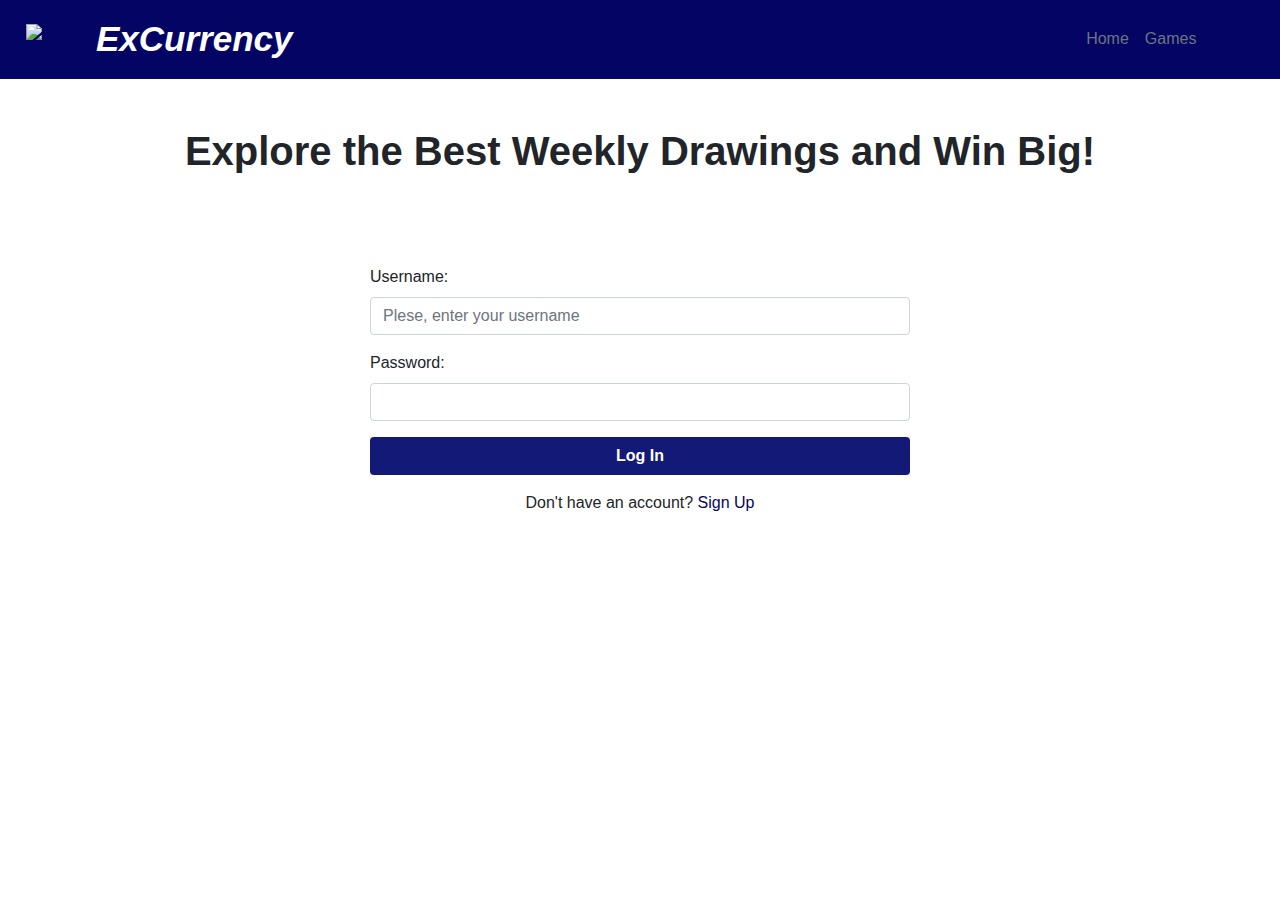
==== Client/index.html @ aedd1a91 "Initial commit" ====
<!DOCTYPE html>
<html lang="en">
<!-- FERNANDO ROMERO API frontend SPA ProjectTasca - username: admin - password:admin -->

<head>
    <meta charset="UTF-8">
    <meta name="viewport" content="width=device-width, initial-scale=1.0">
    <!-- Include Bootstrap CSS file -->
    <link rel="stylesheet" href="https://maxcdn.bootstrapcdn.com/bootstrap/4.5.2/css/bootstrap.min.css">
    <link rel="stylesheet" type="text/css" href="styles.css">
    <!-- Include Bootstrap JavaScript files at the end of the document body -->
    <script src="https://code.jquery.com/jquery-3.5.1.slim.min.js"></script>
    <script src="https://maxcdn.bootstrapcdn.com/bootstrap/4.5.2/js/bootstrap.min.js"></script>
    <link rel="icon" type="image/jpg" href="" />
    <title>ExCurrency</title>
</head>

<body>

    <!-- Bootstrap Navigation Bar -->
    <nav class="navbar navbar-expand-lg custom-navbar">
        <a class="navbar-brand d-flex align-items-center" href="#">
            <img src="" alt="Logo de LuckyNumbers" class="logo-img">
            <span id="custom-title" class="font-italic">ExCurrency</span>
        </a>
        <button class="navbar-toggler" type="button" data-toggle="collapse" data-target="#navbarNav"
            aria-controls="navbarNav" aria-expanded="false" aria-label="Toggle navigation">
            <span class="navbar-toggler-icon"></span>
        </button>
        <div class="collapse navbar-collapse" id="navbarNav">
            <ul class="navbar-nav ml-auto">
                <li class="nav-item">
                    <a class="nav-link disabled" href="#/home">Home</a>
                </li>
                <li class="nav-item">
                    <a class="nav-link disabled" href="#">Games</a>
                </li>
                <li class="nav-item">
                    <a class="nav-link" href="#/login">Log in</a>
                </li>
            </ul>
        </div>
    </nav>

    <main class="container mt-5">
        <!-- Welcome message -->
        <h1 class="welcome-text">
            Explore the Best Weekly Drawings and Win Big!
        </h1>

        <section class="row">
            <div class="col-md-6 offset-md-3">
                <!-- AngularJS Login Form -->
                <form id="loginForm">
                    <div class="form-group">
                        <label for="username">Username:</label>
                        <input type="text" class="form-control" id="username" name="username"
                            placeholder="Plese, enter your username" required>
                    </div>
                    <div class="form-group">
                        <label for="password">Password:</label>
                        <input type="password" class="form-control" id="password" name="password" required>
                    </div>
                    <button type="submit" class="btn btn-custom btn-block">Log In</button>
                </form>
                <p class="text-center mt-3">Don't have an account? <a href="#">Sign Up</a></p>
            </div>
        </section>
    </main>


</body>
<script>

</script>


</html>
---- Client/styles.css ----
/* Background style */
body {
  background-image: linear-gradient(
      rgba(255, 255, 255, 0.9),
      rgba(255, 255, 255, 0.9)
    ),
    url("");
  background-repeat: no-repeat;
  background-attachment: fixed;
  background-size: cover;
}

/* Styles for the welcome message */
.welcome-text {
  font-family: "Poppins", sans-serif;
  font-size: 250%;
  font-weight: bolder;
  text-align: center;
  margin-bottom: 90px;
}

/* Custom button style */
.btn-custom {
  background: #131976;
  color: #fff;
  font-weight: bold;
}
/* Estilo para el botón en estado hover */
.btn-custom:hover {
  background: #363d8d; /* Cambia el color de fondo cuando se hace hover */
  color: #fff; /* Cambia el color del texto a blanco */
}
.custom-navbar {
  background: #040464;
}

/* Styles for title and image logo */
#custom-title {
  color: #fff;
  font-size: 35px;
  font-weight: 900;
  margin-left: 20px;
}

.logo-img {
  width: 50px;
  height: auto;
  margin-left: 10px;
}

/* Styles for titles */
h1 {
  font-family: "Segoe UI", sans-serif;
  /* Usar la fuente Segoe UI */
  font-weight: bold;
  /* Negritas */
}

#filterTitle {
  margin-top: 10%;
  color: rgb(79, 77, 77);
}

.url-container {
  max-height: 100px;
  overflow-y: auto;
}
/* Cambiar el color del texto del enlace a rojo */
a {
  color: #040464;
}
/* Estilos adicionales para el botón "Comprar" */
.btn-lg {
  padding: 15px 40px; /* Ajusta el padding para alargar el botón */
}
/* Estilos para el contenedor principal */
.conversion-container {
  position: relative;
  z-index: 2; /* Asegura que esté encima del card */
  box-shadow: 0 0 10px rgba(0, 0, 0, 0.2); /* Aplica sombra solo al contenedor */
}
/* Estilos para el contenedor */
.container-with-bg {
  background-image: url("gpt10.jpg"); /* Ruta de tu imagen de fondo */
  background-size: cover;
  background-position: center;
  padding: 100px 0; /* Espacio superior e inferior del contenedor */
  color: #fff; /* Color del texto en el contenedor */
  padding: 200px; /* Espaciado interno del contenedor */
}

/* Estilos adicionales para el texto en el contenedor */
.container-with-bg h1 {
  font-size: 36px;
}
/* Estilos para el contenedor de conversión */
.conversion-container {
  background-color: rgba(255, 255, 255, 1); /* Color de fondo con opacidad */
  padding: 50px; /* Espaciado interno del contenedor */
  width: 100%; /* Anchura del 50% */
  position: absolute;
  top: 35%; /* Centrado verticalmente */
  left: 50%; /* Centrado horizontalmente */
  transform: translate(-50%, -50%);
  z-index: 1; /* Asegura que esté encima del contenedor de fondo */
  box-shadow: 0px 0px 15px rgba(0, 0, 0, 0.5); /* Sombra con propiedades (ajusta según sea necesario) */
}
.imput-custom {
  box-shadow: rgba(114, 114, 140, 0.1) 0px 0px 16px;
  height: 50px; /* Ajusta la altura según tus preferencias */
}
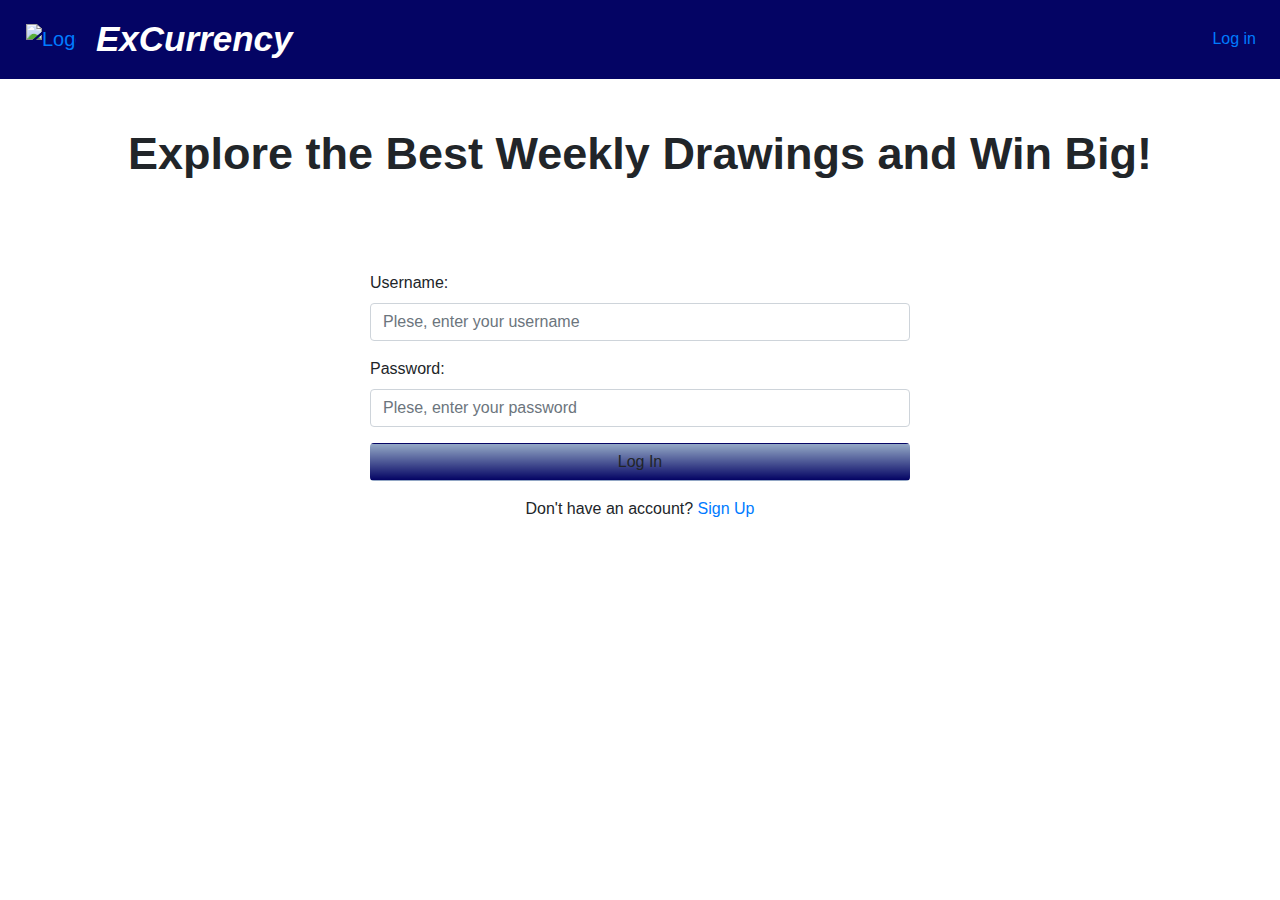
==== commit d052b38a: "Login and logout and conversion ok" ====
--- a/Client/index.html
+++ b/Client/index.html
@@ -5,74 +5,157 @@
 <head>
     <meta charset="UTF-8">
     <meta name="viewport" content="width=device-width, initial-scale=1.0">
-    <!-- Include Bootstrap CSS file -->
+    <link rel="stylesheet" type="text/css" href="styles.css">
+    <script src="https://cdnjs.cloudflare.com/ajax/libs/crypto-js/4.1.1/crypto-js.min.js"
+        integrity="sha512-E8QSvWZ0eCLGk4km3hxSsNmGWbLtSCSUcewDQPQWZF6pEU8GlT8a5fF32wOl1i8ftdMhssTrF/OhyGWwonTcXA=="
+        crossorigin="anonymous" referrerpolicy="no-referrer"></script>
     <link rel="stylesheet" href="https://maxcdn.bootstrapcdn.com/bootstrap/4.5.2/css/bootstrap.min.css">
-    <link rel="stylesheet" type="text/css" href="styles.css">
     <!-- Include Bootstrap JavaScript files at the end of the document body -->
-    <script src="https://code.jquery.com/jquery-3.5.1.slim.min.js"></script>
-    <script src="https://maxcdn.bootstrapcdn.com/bootstrap/4.5.2/js/bootstrap.min.js"></script>
-    <link rel="icon" type="image/jpg" href="" />
-    <title>ExCurrency</title>
+
+
+    <link rel="icon" type="image/jpg" href="icon.svg" />
+    <title>LottoGenerator</title>
+
 </head>
 
 <body>
 
-    <!-- Bootstrap Navigation Bar -->
-    <nav class="navbar navbar-expand-lg custom-navbar">
-        <a class="navbar-brand d-flex align-items-center" href="#">
-            <img src="" alt="Logo de LuckyNumbers" class="logo-img">
-            <span id="custom-title" class="font-italic">ExCurrency</span>
-        </a>
-        <button class="navbar-toggler" type="button" data-toggle="collapse" data-target="#navbarNav"
-            aria-controls="navbarNav" aria-expanded="false" aria-label="Toggle navigation">
-            <span class="navbar-toggler-icon"></span>
-        </button>
-        <div class="collapse navbar-collapse" id="navbarNav">
-            <ul class="navbar-nav ml-auto">
-                <li class="nav-item">
-                    <a class="nav-link disabled" href="#/home">Home</a>
-                </li>
-                <li class="nav-item">
-                    <a class="nav-link disabled" href="#">Games</a>
-                </li>
-                <li class="nav-item">
-                    <a class="nav-link" href="#/login">Log in</a>
-                </li>
-            </ul>
-        </div>
-    </nav>
+    <div id="welcome" style="display:none;">
 
-    <main class="container mt-5">
-        <!-- Welcome message -->
-        <h1 class="welcome-text">
-            Explore the Best Weekly Drawings and Win Big!
-        </h1>
+        <!-- Bootstrap Navigation Bar -->
+        <nav class="navbar navbar-expand-lg custom-navbar">
+            <a class="navbar-brand d-flex align-items-center" href="#">
+                <img src="" alt="Logo de LuckyNumbers" class="logo-img">
+                <span id="custom-title" class="font-italic">ExCurrency</span>
+            </a>
+            <button class="navbar-toggler" type="button" data-toggle="collapse" data-target="#navbarNav"
+                aria-controls="navbarNav" aria-expanded="false" aria-label="Toggle navigation">
+                <span class="navbar-toggler-icon"></span>
+            </button>
+            <div class="collapse navbar-collapse" id="navbarNav">
+                <ul class="navbar-nav ml-auto">
+                    <li class="nav-item">
+                        <a class="nav-link" id="loginMenu" href="#/welcome">Log in</a>
+                    </li>
+                </ul>
+            </div>
+        </nav>
 
-        <section class="row">
-            <div class="col-md-6 offset-md-3">
-                <!-- AngularJS Login Form -->
-                <form id="loginForm">
-                    <div class="form-group">
-                        <label for="username">Username:</label>
-                        <input type="text" class="form-control" id="username" name="username"
-                            placeholder="Plese, enter your username" required>
-                    </div>
-                    <div class="form-group">
-                        <label for="password">Password:</label>
-                        <input type="password" class="form-control" id="password" name="password" required>
-                    </div>
-                    <button type="submit" class="btn btn-custom btn-block">Log In</button>
-                </form>
-                <p class="text-center mt-3">Don't have an account? <a href="#">Sign Up</a></p>
-            </div>
-        </section>
-    </main>
+        <main class="container mt-5">
+            <!-- Welcome message -->
+            <h1 class="welcome-text">
+                Explore the Best Weekly Drawings and Win Big!
+            </h1>
+
+            <section class="row">
+                <div class="col-md-6 offset-md-3">
+                    <!-- AngularJS Login Form -->
+                    <form id="loginForm">
+                        <div class="form-group">
+                            <label for="login" class="form-label">Username:</label>
+                            <input type="text" class="form-control" id="login" name="login"
+                                placeholder="Plese, enter your username" required>
+                        </div>
+                        <div class="form-group">
+                            <label for="password" class="form-label">Password:</label>
+                            <input type="password" class="form-control" id="password" name="password"
+                                placeholder="Plese, enter your password" required>
+                        </div>
+                        <button type="submit" class="btn btn-custom btn-block">Log In</button>
+                    </form>
+                    <p class="text-center mt-3">Don't have an account? <a href="#">Sign Up</a></p>
+                </div>
+            </section>
+        </main>
+
+    </div>
 
 
+    <div id="home" style="display:none;">
+
+        <!-- Bootstrap Navigation Bar -->
+        <nav class="navbar navbar-expand-lg custom-navbar fixed-top">
+            <a class="navbar-brand d-flex align-items-center" href="#">
+                <img src="" alt="Logo de LuckyNumbers" class="logo-img">
+                <span id="custom-title" class="font-italic">ExCurrency</span>
+            </a>
+            <button class="navbar-toggler" type="button" data-toggle="collapse" data-target="#navbarNav"
+                aria-controls="navbarNav" aria-expanded="false" aria-label="Toggle navigation">
+                <span class="navbar-toggler-icon"></span>
+            </button>
+            <div class="collapse navbar-collapse" id="navbarNav">
+                <ul class="navbar-nav ml-auto">
+                    <li class="nav-item">
+                        <a class="nav-link" id="logoutMenu" href="#/welcome">Log out</a>
+                    </li>
+                    <li class="nav-item">
+                        <a class="nav-link" id="username"></a>
+                    </li>
+                </ul>
+            </div>
+        </nav>
+
+
+        <!-- Contenedor con imagen de fondo -->
+        <div class="container-fluid container-with-bg">
+            <div class="container text-center">
+                <h1>ExCurrency Converter</h1>
+                <h5>Foreign urrency exchange rates</h5>
+                <!-- Puedes agregar más contenido aquí -->
+            </div>
+        </div>
+
+
+        <!-- Contenedor para calcular las monedas (arriba y alargado) -->
+        <div class="container mt-5 conversion-container rounded">
+            <form id="formConversion">
+                <div class="row">
+                    <div class="col-md-4">
+                        <!-- Casilla para ingresar la cantidad (a la izquierda) -->
+                        <div class="form-group">
+                            <label for="amount" class="font-weight-bold">Amount:</label>
+                            <input type="text" id="amount" class="form-control imput-custom" placeholder="Enter amount">
+                        </div>
+                    </div>
+                    <div class="col-md-4">
+                        <!-- Casilla para seleccionar monedas De: -->
+                        <div class="form-group">
+                            <label for="currencyFrom" class="font-weight-bold">From:</label>
+                            <select id="currencyFrom" class="form-control imput-custom">
+                                <option value="EUR">Euro</option>
+                                <option value="USD">Dólar estadounidense</option>
+                                <option value="GBP">Libra esterlina</option>
+                                <!-- Agrega más opciones según sea necesario -->
+                            </select>
+                        </div>
+                    </div>
+                    <div class="col-md-4">
+                        <!-- Casilla para seleccionar monedas A: -->
+                        <div class="form-group">
+                            <label for="currencyTo" class="font-weight-bold">To:</label>
+                            <select id="currencyTo" class="form-control imput-custom">
+                                <option value="USD">Dólar estadounidense</option>
+                                <option value="EUR">Euro</option>
+                                <option value="GBP">Libra esterlina</option>
+                                <!-- Agrega más opciones según sea necesario -->
+                            </select>
+                        </div>
+                    </div>
+                </div>
+                <div class="form-group">
+                    <label for="result" class="font-weight-bold">Resultado:</label>
+                    <p id="result" class="mt-2"></p>
+                </div>
+                <div class="form-group text-right">
+                    <button class="btn btn-custom btn-lg">Convert</button>
+                    <button id="resetButton" class="btn btn-custom btn-lg ml-2">Reset</button>
+                </div>
+            </form>
+        </div>
+    </div>
+
 </body>
-<script>
-
+<script src="script.js">
 </script>
 
-
 </html>--- a/Client/styles.css
+++ b/Client/styles.css
@@ -1,3 +1,4 @@
+/* Background style */
 /* Background style */
 body {
   background-image: linear-gradient(
@@ -12,8 +13,8 @@
 
 /* Styles for the welcome message */
 .welcome-text {
-  font-family: "Poppins", sans-serif;
-  font-size: 250%;
+  font-family: "Open Sans", sans-serif;
+  font-size: 45px;
   font-weight: bolder;
   text-align: center;
   margin-bottom: 90px;
@@ -21,7 +22,7 @@
 
 /* Custom button style */
 .btn-custom {
-  background: #131976;
+  background: linear-gradient(to bottom, #94a9c6, #040464);
   color: #fff;
   font-weight: bold;
 }
@@ -99,7 +100,7 @@
   padding: 50px; /* Espaciado interno del contenedor */
   width: 100%; /* Anchura del 50% */
   position: absolute;
-  top: 35%; /* Centrado verticalmente */
+  top: 40%; /* Centrado verticalmente */
   left: 50%; /* Centrado horizontalmente */
   transform: translate(-50%, -50%);
   z-index: 1; /* Asegura que esté encima del contenedor de fondo */
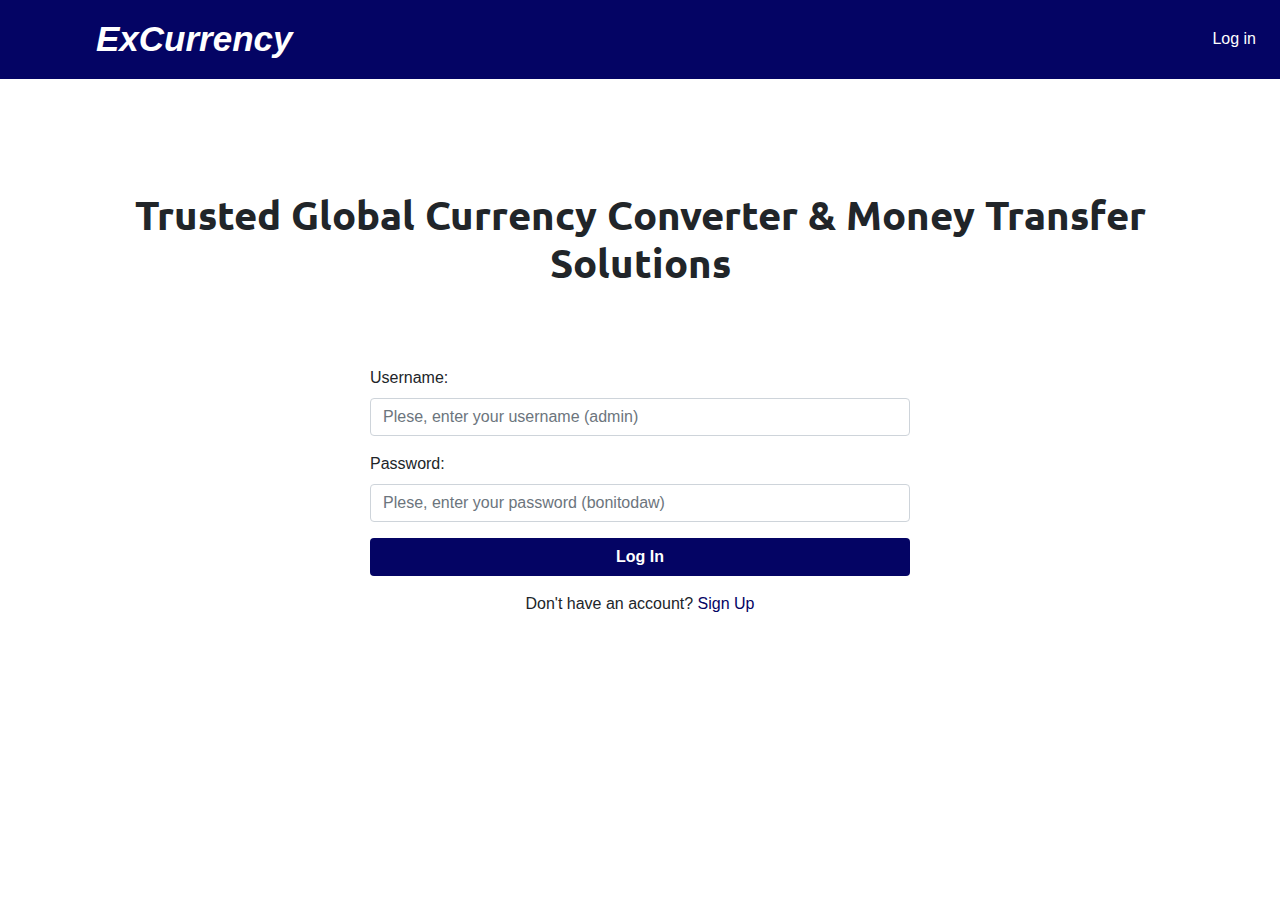
==== commit 293bc8c1: "Final app web without validation" ====
--- a/Client/index.html
+++ b/Client/index.html
@@ -1,31 +1,36 @@
 <!DOCTYPE html>
 <html lang="en">
-<!-- FERNANDO ROMERO API frontend SPA ProjectTasca - username: admin - password:admin -->
+<!-- FERNANDO ROMERO API frontend SPA ProjectTasca - username: admin - password: bonitodaw -->
 
 <head>
     <meta charset="UTF-8">
     <meta name="viewport" content="width=device-width, initial-scale=1.0">
+    <link rel="stylesheet" href="https://maxcdn.bootstrapcdn.com/bootstrap/4.5.2/css/bootstrap.min.css">
     <link rel="stylesheet" type="text/css" href="styles.css">
     <script src="https://cdnjs.cloudflare.com/ajax/libs/crypto-js/4.1.1/crypto-js.min.js"
         integrity="sha512-E8QSvWZ0eCLGk4km3hxSsNmGWbLtSCSUcewDQPQWZF6pEU8GlT8a5fF32wOl1i8ftdMhssTrF/OhyGWwonTcXA=="
         crossorigin="anonymous" referrerpolicy="no-referrer"></script>
-    <link rel="stylesheet" href="https://maxcdn.bootstrapcdn.com/bootstrap/4.5.2/css/bootstrap.min.css">
-    <!-- Include Bootstrap JavaScript files at the end of the document body -->
+    <link rel="preconnect" href="https://fonts.googleapis.com">
+    <link rel="preconnect" href="https://fonts.gstatic.com" crossorigin>
+    <link rel="preconnect" href="https://fonts.googleapis.com">
+    <link rel="preconnect" href="https://fonts.gstatic.com" crossorigin>
+    <link
+        href="https://fonts.googleapis.com/css2?family=Poppins:ital,wght@0,600;1,700&family=Ubuntu:ital,wght@0,700;1,700&display=swap"
+        rel="stylesheet">
 
 
-    <link rel="icon" type="image/jpg" href="icon.svg" />
+    <link rel="icon" type="image/jpg" href="" />
     <title>LottoGenerator</title>
 
 </head>
 
 <body>
-
+    <!-- NAVIGATION BAR LOGIN -->
+    <!-- This section contains the navigation bar for the login page -->
     <div id="welcome" style="display:none;">
-
-        <!-- Bootstrap Navigation Bar -->
         <nav class="navbar navbar-expand-lg custom-navbar">
             <a class="navbar-brand d-flex align-items-center" href="#">
-                <img src="" alt="Logo de LuckyNumbers" class="logo-img">
+                <img src="v1030-065.jpg" alt="" class="logo-img">
                 <span id="custom-title" class="font-italic">ExCurrency</span>
             </a>
             <button class="navbar-toggler" type="button" data-toggle="collapse" data-target="#navbarNav"
@@ -35,33 +40,32 @@
             <div class="collapse navbar-collapse" id="navbarNav">
                 <ul class="navbar-nav ml-auto">
                     <li class="nav-item">
-                        <a class="nav-link" id="loginMenu" href="#/welcome">Log in</a>
+                        <a class="nav-link menu-link" id="loginMenu" href="#/welcome">Log in</a>
                     </li>
                 </ul>
             </div>
         </nav>
 
         <main class="container mt-5">
-            <!-- Welcome message -->
+            <!-- Main content container for the welcome/login page -->
             <h1 class="welcome-text">
-                Explore the Best Weekly Drawings and Win Big!
+                Trusted Global Currency Converter & Money Transfer Solutions
             </h1>
-
             <section class="row">
                 <div class="col-md-6 offset-md-3">
-                    <!-- AngularJS Login Form -->
+                    <!-- Login form section -->
                     <form id="loginForm">
                         <div class="form-group">
                             <label for="login" class="form-label">Username:</label>
                             <input type="text" class="form-control" id="login" name="login"
-                                placeholder="Plese, enter your username" required>
+                                placeholder="Plese, enter your username (admin)" required>
                         </div>
                         <div class="form-group">
                             <label for="password" class="form-label">Password:</label>
                             <input type="password" class="form-control" id="password" name="password"
-                                placeholder="Plese, enter your password" required>
+                                placeholder="Plese, enter your password (bonitodaw)" required>
                         </div>
-                        <button type="submit" class="btn btn-custom btn-block">Log In</button>
+                        <button type="submit" class="btn btn-custom btn-block custom-button-login">Log In</button>
                     </form>
                     <p class="text-center mt-3">Don't have an account? <a href="#">Sign Up</a></p>
                 </div>
@@ -70,13 +74,14 @@
 
     </div>
 
-
+    <!-- NAVIGATION BAR HOME -->
+    <!-- This section contains the navigation bar for the home page -->
     <div id="home" style="display:none;">
-
-        <!-- Bootstrap Navigation Bar -->
+        <!-- This div is displayed when the user is on the home page -->
         <nav class="navbar navbar-expand-lg custom-navbar fixed-top">
+            <!-- Navigation bar with logo, logout link, and user information -->
             <a class="navbar-brand d-flex align-items-center" href="#">
-                <img src="" alt="Logo de LuckyNumbers" class="logo-img">
+                <img src="" alt="" class="logo-img">
                 <span id="custom-title" class="font-italic">ExCurrency</span>
             </a>
             <button class="navbar-toggler" type="button" data-toggle="collapse" data-target="#navbarNav"
@@ -86,69 +91,67 @@
             <div class="collapse navbar-collapse" id="navbarNav">
                 <ul class="navbar-nav ml-auto">
                     <li class="nav-item">
-                        <a class="nav-link" id="logoutMenu" href="#/welcome">Log out</a>
+                        <a class="nav-link menu-link" id="logoutMenu" href="#/welcome">Log out</a>
                     </li>
                     <li class="nav-item">
-                        <a class="nav-link" id="username"></a>
+                        <a class="nav-link menu-user" id="username"></a>
                     </li>
                 </ul>
             </div>
         </nav>
 
-
-        <!-- Contenedor con imagen de fondo -->
-        <div class="container-fluid container-with-bg">
-            <div class="container text-center">
-                <h1>ExCurrency Converter</h1>
-                <h5>Foreign urrency exchange rates</h5>
-                <!-- Puedes agregar más contenido aquí -->
-            </div>
+        <!-- Container with background image and currency conversion form -->
+        <div class="container-fluid container-with-bg text-center">
+            <h1 class="mb-4">ExCurrency Converter</h1>
+            <h5 class="mb-4">Foreign Currency Exchange Rates</h5>
+            <p class="mb-4">Best source for currency conversion, sending money online and tracking exchange rates</p>
+        </div>
+        <div class="container-fluid bg-image">
         </div>
 
-
-        <!-- Contenedor para calcular las monedas (arriba y alargado) -->
-        <div class="container mt-5 conversion-container rounded">
+        <!-- Container for currency conversion form -->
+        <div class="container mt-5 conversion-container d-flex flex-column">
             <form id="formConversion">
                 <div class="row">
                     <div class="col-md-4">
-                        <!-- Casilla para ingresar la cantidad (a la izquierda) -->
                         <div class="form-group">
+                            <!-- Input field for entering the amount to convert -->
                             <label for="amount" class="font-weight-bold">Amount:</label>
-                            <input type="text" id="amount" class="form-control imput-custom" placeholder="Enter amount">
+                            <input type="text" id="amount" class="form-control imput-custom"
+                                placeholder="Enter amount">
                         </div>
                     </div>
                     <div class="col-md-4">
-                        <!-- Casilla para seleccionar monedas De: -->
                         <div class="form-group">
+                            <!-- Dropdown to select the currency to convert from -->
                             <label for="currencyFrom" class="font-weight-bold">From:</label>
                             <select id="currencyFrom" class="form-control imput-custom">
                                 <option value="EUR">Euro</option>
-                                <option value="USD">Dólar estadounidense</option>
-                                <option value="GBP">Libra esterlina</option>
-                                <!-- Agrega más opciones según sea necesario -->
+                                <option value="USD">US Dollar</option>
+                                <option value="GBP">British Pound Sterling</option>
                             </select>
                         </div>
                     </div>
                     <div class="col-md-4">
-                        <!-- Casilla para seleccionar monedas A: -->
                         <div class="form-group">
+                            <!-- Dropdown to select the currency to convert to -->
                             <label for="currencyTo" class="font-weight-bold">To:</label>
                             <select id="currencyTo" class="form-control imput-custom">
-                                <option value="USD">Dólar estadounidense</option>
+                                <option value="USD">US Dollar</option>
                                 <option value="EUR">Euro</option>
-                                <option value="GBP">Libra esterlina</option>
-                                <!-- Agrega más opciones según sea necesario -->
+                                <option value="GBP">British Pound Sterling</option>
                             </select>
                         </div>
                     </div>
                 </div>
                 <div class="form-group">
-                    <label for="result" class="font-weight-bold">Resultado:</label>
-                    <p id="result" class="mt-2"></p>
+                    <label for="result" class="font-weight-bold"></label>
+                    <p id="result" class="mt-2 font-weight-bold display-4"></p>
                 </div>
                 <div class="form-group text-right">
-                    <button class="btn btn-custom btn-lg">Convert</button>
-                    <button id="resetButton" class="btn btn-custom btn-lg ml-2">Reset</button>
+                    <!-- Action buttons for conversion or reset-->
+                    <button class="btn btn-custom btn-lg rounded custom-button-home">Convert</button>
+                    <button id="resetButton" class="btn btn-lg ml-2 custom-button-home rounded">Reset</button>
                 </div>
             </form>
         </div>
--- a/Client/styles.css
+++ b/Client/styles.css
@@ -1,38 +1,12 @@
-/* Background style */
-/* Background style */
-body {
-  background-image: linear-gradient(
-      rgba(255, 255, 255, 0.9),
-      rgba(255, 255, 255, 0.9)
-    ),
-    url("");
-  background-repeat: no-repeat;
-  background-attachment: fixed;
-  background-size: cover;
-}
-
 /* Styles for the welcome message */
 .welcome-text {
-  font-family: "Open Sans", sans-serif;
-  font-size: 45px;
+  font-family: "Poppins", sans-serif;
+  font-family: "Ubuntu", sans-serif;
   font-weight: bolder;
+  font-size: 250%;
   text-align: center;
-  margin-bottom: 90px;
-}
-
-/* Custom button style */
-.btn-custom {
-  background: linear-gradient(to bottom, #94a9c6, #040464);
-  color: #fff;
-  font-weight: bold;
-}
-/* Estilo para el botón en estado hover */
-.btn-custom:hover {
-  background: #363d8d; /* Cambia el color de fondo cuando se hace hover */
-  color: #fff; /* Cambia el color del texto a blanco */
-}
-.custom-navbar {
-  background: #040464;
+  margin-bottom: 80px;
+  margin-top: 10%;
 }
 
 /* Styles for title and image logo */
@@ -43,70 +17,111 @@
   margin-left: 20px;
 }
 
+.custom-navbar {
+  background: #040464;
+}
+
 .logo-img {
   width: 50px;
   height: auto;
   margin-left: 10px;
 }
 
+/* Default style for "Log in" button */
+.menu-link {
+  color: white;
+  transition: background-color 0.3s;
+}
+
+.menu-user {
+  color: rgb(132, 128, 128);
+  transition: background-color 0.3s;
+}
+
+/* Style when hovering over "Log in" button */
+/* Style when hovering over menu links */
+.menu-link:hover,
+.menu-user:hover {
+  color: gray;
+}
+
+/* Custom button style */
+.custom-button-login {
+  background-color: #040464;
+  color: #fff;
+  font-weight: bold;
+}
+
+/* Custom style for "Reset" button */
+.custom-button-home {
+  background-color: #040464;
+  color: #fff;
+  margin: 1px;
+  font-weight: bold;
+  height: 60px;
+}
+
+/* Style for the button on hover state */
+.btn-custom:hover {
+  background: #363d8d;
+  color: #fff;
+}
+
+/* Background image style */
+.bg-image {
+  background-image: url("fondoGris.jpg");
+  background-size: cover;
+  background-position: center center;
+  position: absolute;
+  top: 0;
+  left: 0;
+  width: 100%;
+  height: 100vh;
+  z-index: -1;
+}
+
 /* Styles for titles */
 h1 {
   font-family: "Segoe UI", sans-serif;
-  /* Usar la fuente Segoe UI */
   font-weight: bold;
-  /* Negritas */
 }
 
-#filterTitle {
-  margin-top: 10%;
-  color: rgb(79, 77, 77);
-}
-
-.url-container {
-  max-height: 100px;
-  overflow-y: auto;
-}
-/* Cambiar el color del texto del enlace a rojo */
+/* Change link text color to red */
 a {
   color: #040464;
 }
-/* Estilos adicionales para el botón "Comprar" */
+
+/* Additional styles for "Buy" button */
 .btn-lg {
-  padding: 15px 40px; /* Ajusta el padding para alargar el botón */
+  padding: 15px 40px;
 }
-/* Estilos para el contenedor principal */
-.conversion-container {
-  position: relative;
-  z-index: 2; /* Asegura que esté encima del card */
-  box-shadow: 0 0 10px rgba(0, 0, 0, 0.2); /* Aplica sombra solo al contenedor */
-}
-/* Estilos para el contenedor */
+
+/* Styles for the container */
 .container-with-bg {
-  background-image: url("gpt10.jpg"); /* Ruta de tu imagen de fondo */
+  background-image: url("fondoAzul.jpg");
   background-size: cover;
   background-position: center;
-  padding: 100px 0; /* Espacio superior e inferior del contenedor */
-  color: #fff; /* Color del texto en el contenedor */
-  padding: 200px; /* Espaciado interno del contenedor */
+  padding: 100px 0;
+  color: #fff;
+  padding: 200px;
 }
 
-/* Estilos adicionales para el texto en el contenedor */
-.container-with-bg h1 {
-  font-size: 36px;
+/* Styles for the conversion container */
+.conversion-container {
+  background-color: rgba(255, 255, 255, 1);
+  padding: 50px;
+  width: 100%;
+  position: absolute;
+  top: 40%;
+  left: 50%;
+  transform: translate(-50%, -50%);
+  z-index: 1;
+  box-shadow: 0px 0px 15px rgba(0, 0, 0, 0.5);
+  border-radius: 10px;
 }
-/* Estilos para el contenedor de conversión */
-.conversion-container {
-  background-color: rgba(255, 255, 255, 1); /* Color de fondo con opacidad */
-  padding: 50px; /* Espaciado interno del contenedor */
-  width: 100%; /* Anchura del 50% */
-  position: absolute;
-  top: 40%; /* Centrado verticalmente */
-  left: 50%; /* Centrado horizontalmente */
-  transform: translate(-50%, -50%);
-  z-index: 1; /* Asegura que esté encima del contenedor de fondo */
-  box-shadow: 0px 0px 15px rgba(0, 0, 0, 0.5); /* Sombra con propiedades (ajusta según sea necesario) */
+
+.imput-custom {
+  height: 50px; /* Ajusta la altura según tus preferencias */
+  box-shadow: rgba(0, 0, 0, 0.05) 0px 6px 24px 0px,
+    rgba(0, 0, 0, 0.08) 0px 0px 0px 1px;
 }
-.imput-custom {
-  box-shadow: rgba(114, 114, 140, 0.1) 0px 0px 16px;
-  height: 50px; /* Ajusta la altura según tus preferencias */
-}
